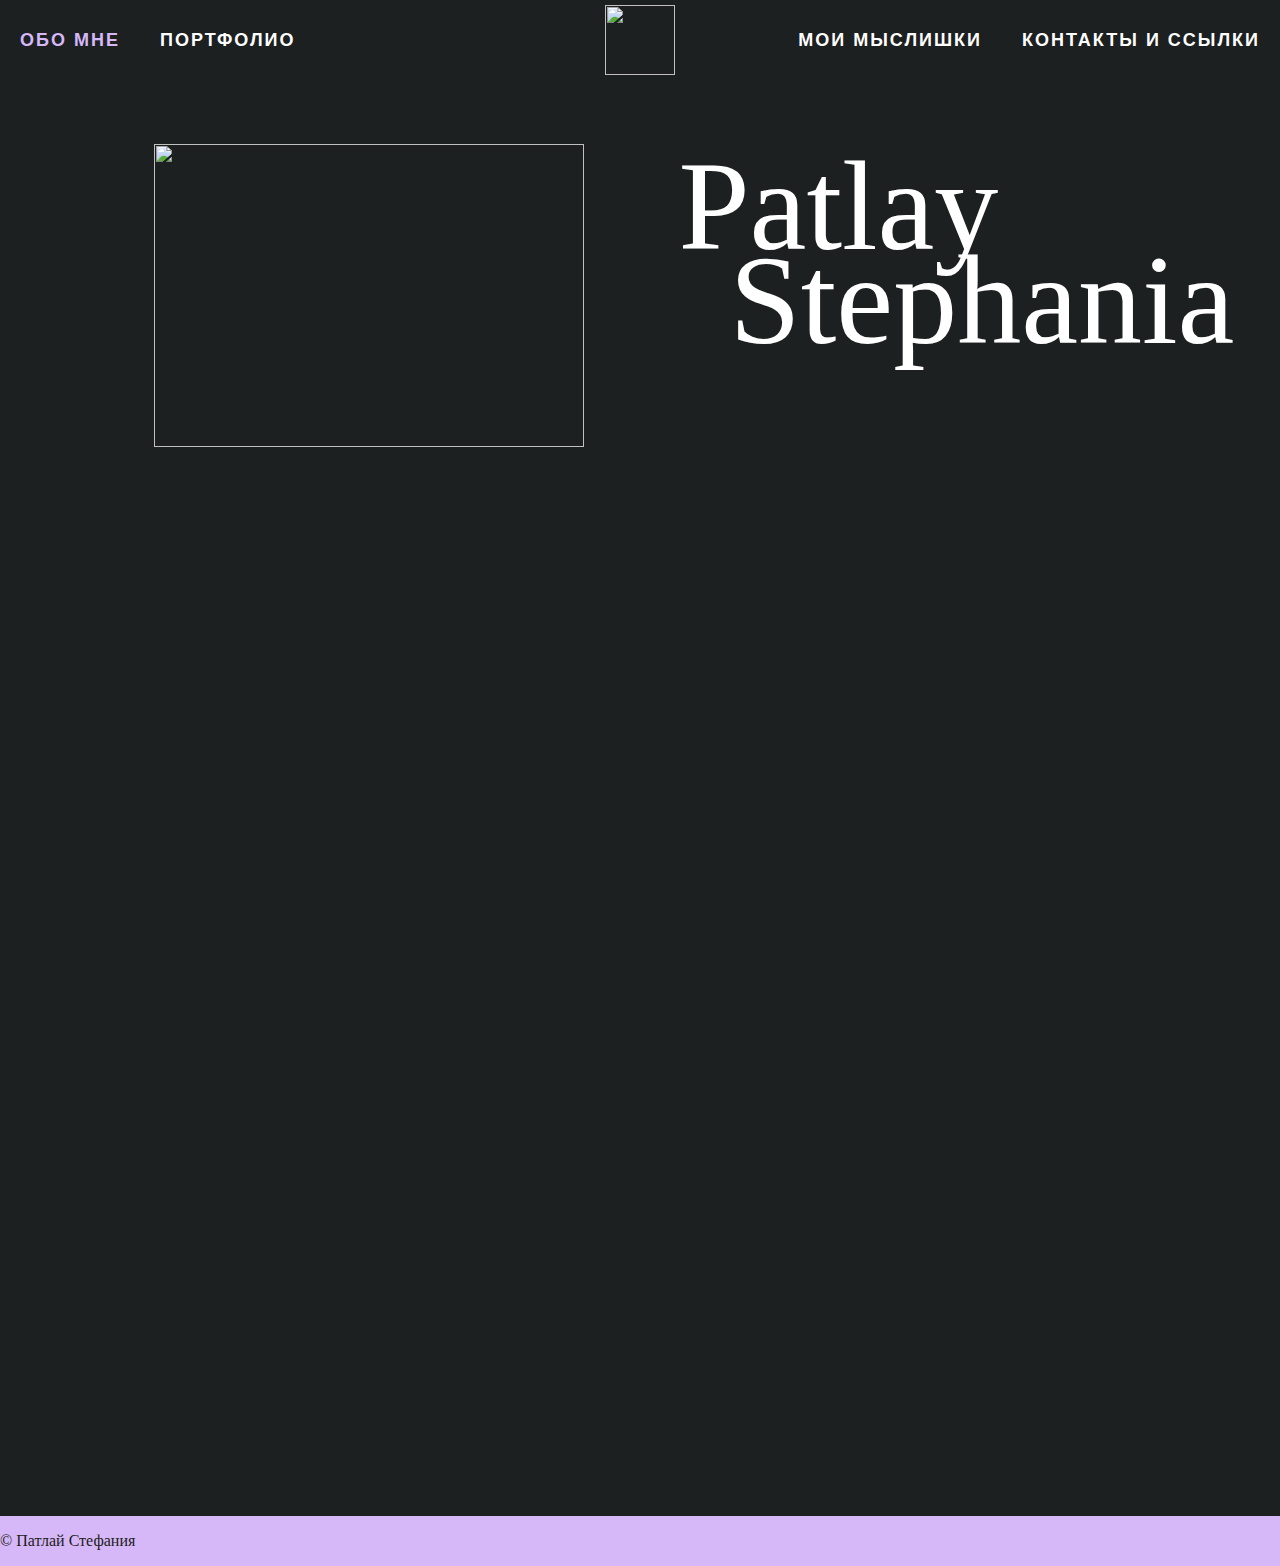
==== index.html @ b07f9e6d "Create index.html" ====
<html>
<style>
  html {
    margin: 0;
    padding: 0;
  }

  body {
    background: rgb(29, 32, 32);
    margin: 0;
    padding: 0;
  }

  .top-menu {
    position: relative;
    background: rgba(29, 32, 32);
  }

  .menu-main {
    list-style: none;
    margin: 0;
    padding: 0;
  }

  .menu-main:after {
    content: "";
    display: table;
    clear: both;
  }

  .left-item {
    float: left;
  }

  .right-item {
    float: right;
  }

  .navbar-logo {
    position: absolute;
    left: 50%;
    top: 50%;
    transform: translate(-50%, -50%);
  }

  .menu-main a {
    text-decoration: none;
    display: block;
    line-height: 80px;
    padding: 0 20px;
    font-size: 18px;
    letter-spacing: 2px;
    font-family: sans-serif;
    font-weight: bold;
    color: white;

  }

  .logo {
    width: 70px;
    height: 70px;
  }

  a {
    color: white;
    text-decoration: none;
  }

  a:hover {
    color: rgba(214, 184, 248);
    text-decoration: none;
  }

  .photo {

    padding-left: 12%;
    padding-top: 5%;
    width: 58%;
  }

  .Pat {
    font-family: serif;
    font-size: 800%;
    left: 53%;
    position: absolute;
    top: 9%;
    text-indent: 0px;
    color: white;
  }

  .Step {
    font-family: serif;
    font-size: 800%;
    left: 57%;
    position:
      absolute;
    top: 25%;

    color: white;
  }

  .logo {
    width: 70px;
    height: 70px;
  }

  .wrapper {
    display: flex;
    flex-direction: column;
    height: 100%;
  }

  .content {
    flex: 1 0 auto;
  }

  .footer {
    flex: 0 0 auto;
    background: rgba(214, 184, 248);
    color: rgba(29, 32, 32);
  }
</style>

<nav class="top-menu">
  <ul class="menu-main">
    <li class="left-item"><a href="about me.html">ОБО МНЕ</a></li>
    <li class="left-item"><a href="portfolio.html">ПОРТФОЛИО</a></li>
    <li class="right-item"><a href="contacts.html">КОНТАКТЫ И ССЫЛКИ</a></li>
    <li class="right-item"><a href="my thoughts.html">МОИ МЫСЛИШКИ</a></li>
  </ul>
  <a class="navbar-logo" href="index.html"><img class="logo" src="img\sign.png"></a>
</nav>

<div style="position: relative;">
  <img class="photo" src="img\photo1.jpg" />
  <div class="Pat">Patlay</div>
  <div class="Step">Stephania</div>
</div>
<div class="wrapper">

  <div class="content"></div>

  <div class="footer">
    <p>&copy; Патлай Стефания </p>
    </footer>
  </div>

</div>


</html>
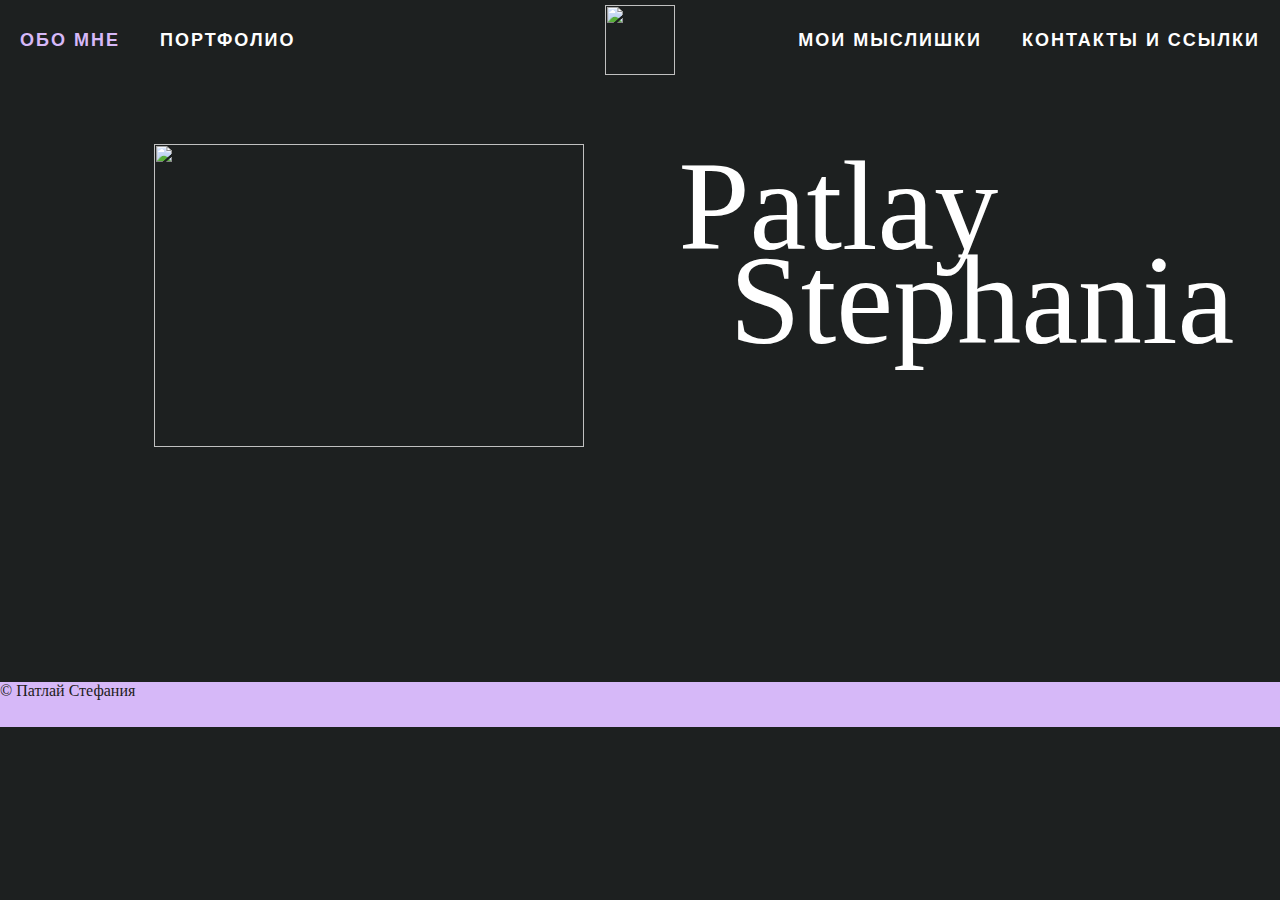
==== commit bb37780f: "Add files via upload" ====
--- a/index.html
+++ b/index.html
@@ -1,151 +1,143 @@
-<html>
-<style>
-  html {
-    margin: 0;
-    padding: 0;
-  }
-
-  body {
-    background: rgb(29, 32, 32);
-    margin: 0;
-    padding: 0;
-  }
-
-  .top-menu {
-    position: relative;
-    background: rgba(29, 32, 32);
-  }
-
-  .menu-main {
-    list-style: none;
-    margin: 0;
-    padding: 0;
-  }
-
-  .menu-main:after {
-    content: "";
-    display: table;
-    clear: both;
-  }
-
-  .left-item {
-    float: left;
-  }
-
-  .right-item {
-    float: right;
-  }
-
-  .navbar-logo {
-    position: absolute;
-    left: 50%;
-    top: 50%;
-    transform: translate(-50%, -50%);
-  }
-
-  .menu-main a {
-    text-decoration: none;
-    display: block;
-    line-height: 80px;
-    padding: 0 20px;
-    font-size: 18px;
-    letter-spacing: 2px;
-    font-family: sans-serif;
-    font-weight: bold;
-    color: white;
-
-  }
-
-  .logo {
-    width: 70px;
-    height: 70px;
-  }
-
-  a {
-    color: white;
-    text-decoration: none;
-  }
-
-  a:hover {
-    color: rgba(214, 184, 248);
-    text-decoration: none;
-  }
-
-  .photo {
-
-    padding-left: 12%;
-    padding-top: 5%;
-    width: 58%;
-  }
-
-  .Pat {
-    font-family: serif;
-    font-size: 800%;
-    left: 53%;
-    position: absolute;
-    top: 9%;
-    text-indent: 0px;
-    color: white;
-  }
-
-  .Step {
-    font-family: serif;
-    font-size: 800%;
-    left: 57%;
-    position:
-      absolute;
-    top: 25%;
-
-    color: white;
-  }
-
-  .logo {
-    width: 70px;
-    height: 70px;
-  }
-
-  .wrapper {
-    display: flex;
-    flex-direction: column;
-    height: 100%;
-  }
-
-  .content {
-    flex: 1 0 auto;
-  }
-
-  .footer {
-    flex: 0 0 auto;
-    background: rgba(214, 184, 248);
-    color: rgba(29, 32, 32);
-  }
-</style>
-
-<nav class="top-menu">
-  <ul class="menu-main">
-    <li class="left-item"><a href="about me.html">ОБО МНЕ</a></li>
-    <li class="left-item"><a href="portfolio.html">ПОРТФОЛИО</a></li>
-    <li class="right-item"><a href="contacts.html">КОНТАКТЫ И ССЫЛКИ</a></li>
-    <li class="right-item"><a href="my thoughts.html">МОИ МЫСЛИШКИ</a></li>
-  </ul>
-  <a class="navbar-logo" href="index.html"><img class="logo" src="img\sign.png"></a>
-</nav>
-
-<div style="position: relative;">
-  <img class="photo" src="img\photo1.jpg" />
-  <div class="Pat">Patlay</div>
-  <div class="Step">Stephania</div>
-</div>
-<div class="wrapper">
-
-  <div class="content"></div>
-
-  <div class="footer">
-    <p>&copy; Патлай Стефания </p>
-    </footer>
-  </div>
-
-</div>
-
-
-</html>
+<html>
+<style>
+  html {
+    margin: 0;
+    padding: 0;
+  }
+
+  body {
+    background: rgb(29, 32, 32);
+    margin: 0;
+    padding: 0;
+  }
+
+  .top-menu {
+    position: relative;
+    background: rgba(29, 32, 32);
+  }
+
+  .menu-main {
+    list-style: none;
+    margin: 0;
+    padding: 0;
+  }
+
+  .menu-main:after {
+    content: "";
+    display: table;
+    clear: both;
+  }
+
+  .left-item {
+    float: left;
+  }
+
+  .right-item {
+    float: right;
+  }
+
+  .navbar-logo {
+    position: absolute;
+    left: 50%;
+    top: 50%;
+    transform: translate(-50%, -50%);
+  }
+
+  .menu-main a {
+    text-decoration: none;
+    display: block;
+    line-height: 80px;
+    padding: 0 20px;
+    font-size: 18px;
+    letter-spacing: 2px;
+    font-family: sans-serif;
+    font-weight: bold;
+    color: white;
+
+  }
+
+  .logo {
+    width: 70px;
+    height: 70px;
+  }
+
+  a {
+    color: white;
+    text-decoration: none;
+  }
+
+  a:hover {
+    color: rgba(214, 184, 248);
+    text-decoration: none;
+  }
+
+  .photo {
+
+    padding-left: 12%;
+    padding-top: 5%;
+    width: 58%;
+  }
+
+  .Pat {
+    font-family: serif;
+    font-size: 800%;
+    left: 53%;
+    position: absolute;
+    top: 9%;
+    text-indent: 0px;
+    color: white;
+  }
+
+  .Step {
+    font-family: serif;
+    font-size: 800%;
+    left: 57%;
+    position:
+      absolute;
+    top: 25%;
+
+    color: white;
+  }
+
+  .logo {
+    width: 70px;
+    height: 70px;
+  }
+
+
+
+  footer {
+    width: 100%;
+    height: 5%;
+    flex: 0 0 auto;
+    background: rgba(214, 184, 248);
+    color: rgba(29, 32, 32);
+    position: relative;
+  }
+</style>
+
+<nav class="top-menu">
+  <ul class="menu-main">
+    <li class="left-item"><a href="about_me.html">ОБО МНЕ</a></li>
+    <li class="left-item"><a href="portfolio.html">ПОРТФОЛИО</a></li>
+    <li class="right-item"><a href="contacts.html">КОНТАКТЫ И ССЫЛКИ</a></li>
+    <li class="right-item"><a href="my_thoughts.html">МОИ МЫСЛИШКИ</a></li>
+    <a class="navbar-logo" href="index.html"><img class="logo" src="img\sign.png"></a>
+</nav>
+
+<div style="position: relative;">
+  <img class="photo" src="img\photo1.jpg" />
+  <div class="Pat">Patlay</div>
+  <div class="Step">Stephania</div>
+</div>
+
+
+<footer>
+  <p>&copy; Патлай Стефания</p>
+</footer>
+
+</html>
+
+
+
+</html>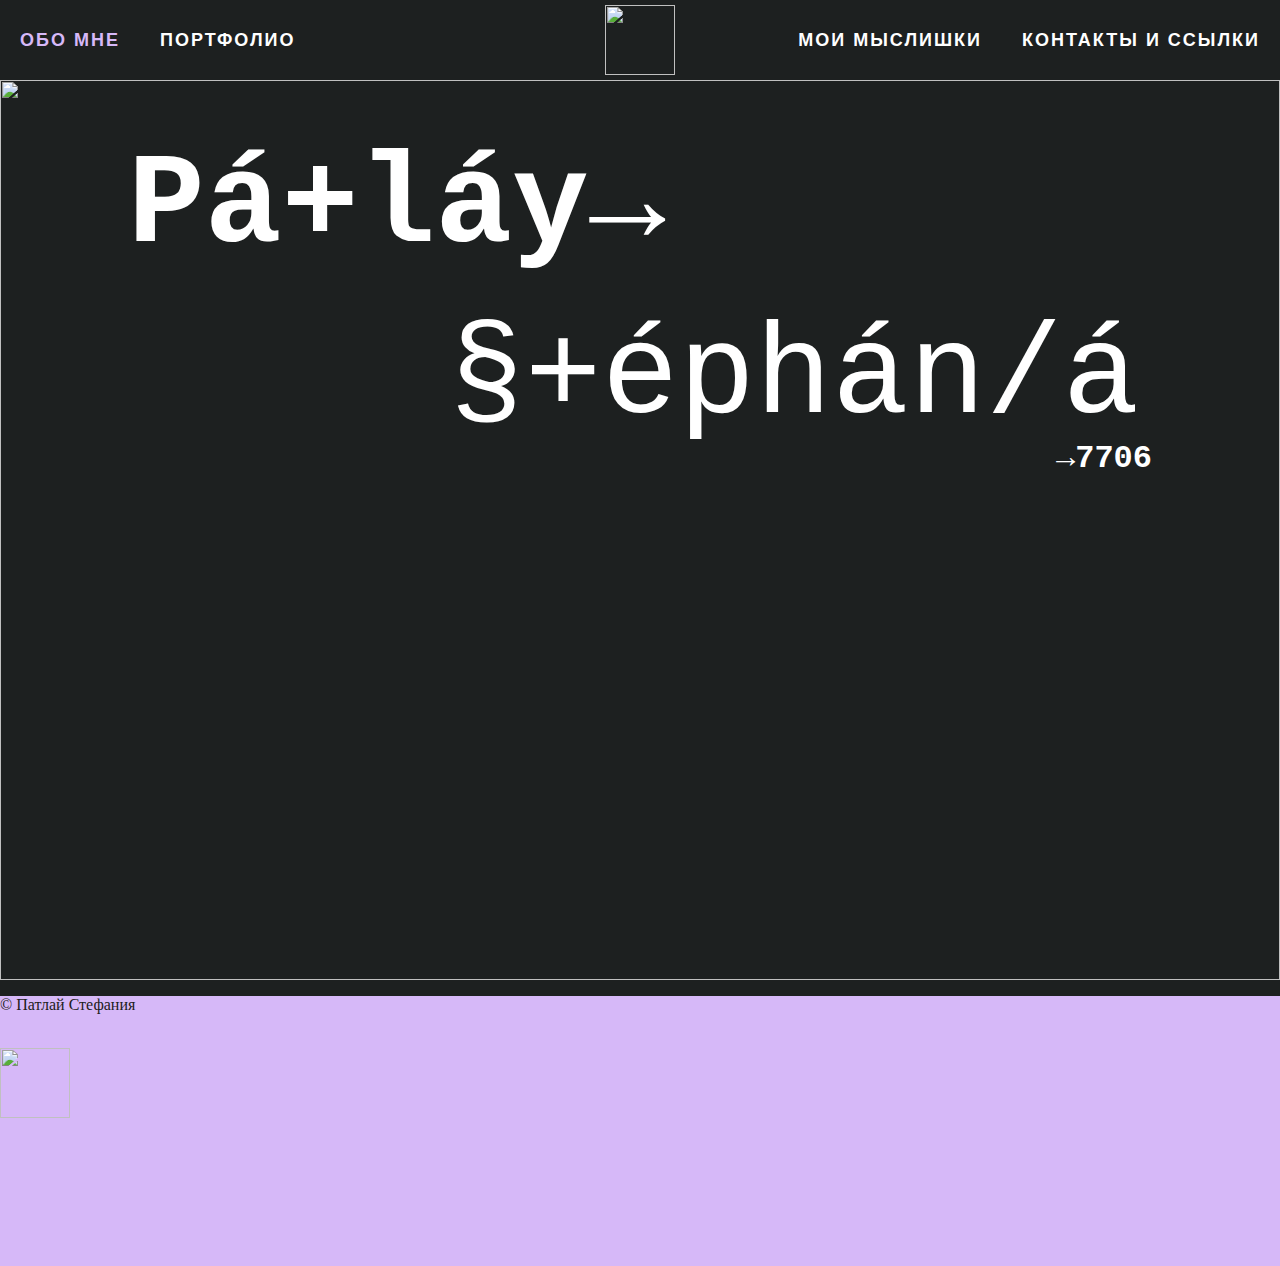
==== commit 179f2466: "Add files via upload" ====
--- a/index.html
+++ b/index.html
@@ -1,120 +1,21 @@
 <html>
 <style>
-  html {
-    margin: 0;
-    padding: 0;
-  }
+  body {
 
-  body {
-    background: rgb(29, 32, 32);
-    margin: 0;
-    padding: 0;
-  }
+background: url(img/photo1.jpg) no-repeat;
+background-size: 100%;
+margin: 0;
+padding: 0;
+}
+</style>
+  <head>
+    <title>Главная</title>
+    <link rel="stylesheet" href="css/index.css" type="text/css">
+  
+  </head>
+  
+  <body>
 
-  .top-menu {
-    position: relative;
-    background: rgba(29, 32, 32);
-  }
-
-  .menu-main {
-    list-style: none;
-    margin: 0;
-    padding: 0;
-  }
-
-  .menu-main:after {
-    content: "";
-    display: table;
-    clear: both;
-  }
-
-  .left-item {
-    float: left;
-  }
-
-  .right-item {
-    float: right;
-  }
-
-  .navbar-logo {
-    position: absolute;
-    left: 50%;
-    top: 50%;
-    transform: translate(-50%, -50%);
-  }
-
-  .menu-main a {
-    text-decoration: none;
-    display: block;
-    line-height: 80px;
-    padding: 0 20px;
-    font-size: 18px;
-    letter-spacing: 2px;
-    font-family: sans-serif;
-    font-weight: bold;
-    color: white;
-
-  }
-
-  .logo {
-    width: 70px;
-    height: 70px;
-  }
-
-  a {
-    color: white;
-    text-decoration: none;
-  }
-
-  a:hover {
-    color: rgba(214, 184, 248);
-    text-decoration: none;
-  }
-
-  .photo {
-
-    padding-left: 12%;
-    padding-top: 5%;
-    width: 58%;
-  }
-
-  .Pat {
-    font-family: serif;
-    font-size: 800%;
-    left: 53%;
-    position: absolute;
-    top: 9%;
-    text-indent: 0px;
-    color: white;
-  }
-
-  .Step {
-    font-family: serif;
-    font-size: 800%;
-    left: 57%;
-    position:
-      absolute;
-    top: 25%;
-
-    color: white;
-  }
-
-  .logo {
-    width: 70px;
-    height: 70px;
-  }
-
-
-
-  footer {
-    width: 100%;
-    height: 5%;
-    flex: 0 0 auto;
-    background: rgba(214, 184, 248);
-    color: rgba(29, 32, 32);
-    position: relative;
-  }
-</style>
 
 <nav class="top-menu">
   <ul class="menu-main">
@@ -126,18 +27,19 @@
 </nav>
 
 <div style="position: relative;">
-  <img class="photo" src="img\photo1.jpg" />
-  <div class="Pat">Patlay</div>
-  <div class="Step">Stephania</div>
+  <img class="photo" src="img\photo15.png" />
+  <div class="Pat">Pá+láy→</div>
+  <div class="Step">§+éphán/á</div>
+  <div class="text7706"> →7706</div>
+
 </div>
 
-
 <footer>
-  <p>&copy; Патлай Стефания</p>
+  <p>&copy; Патлай Стефания</p></br>
+  <a class="f1" href="index.html"><img class="logo" src="img\sign.png"></a>
 </footer>
 
-</html>
-
+</body>
 
 
 </html>--- a/css/index.css
+++ b/css/index.css
@@ -0,0 +1,117 @@
+html {
+    margin: 0;
+    padding: 0;
+    background: rgb(29, 32, 32);
+  }
+
+
+  .top-menu {
+    position: relative;
+    background: none;
+  }
+
+  .menu-main {
+    list-style: none;
+    margin: 0;
+    padding: 0;
+  }
+
+  .menu-main:after {
+    content: "";
+    display: table;
+    clear: both;
+  }
+
+  .left-item {
+    float: left;
+  }
+
+  .right-item {
+    float: right;
+  }
+
+  .navbar-logo {
+    position: absolute;
+    left: 50%;
+    top: 50%;
+    transform: translate(-50%, -50%);
+  }
+
+  .menu-main a {
+    text-decoration: none;
+    display: block;
+    line-height: 80px;
+    padding: 0 20px;
+    font-size: 18px;
+    letter-spacing: 2px;
+    font-family: sans-serif;
+    font-weight: bold;
+    color: white;
+
+  }
+
+  .logo {
+    width: 70px;
+    height: 70px;
+  }
+
+  a {
+    color: white;
+    text-decoration: none;
+  }
+
+  a:hover {
+    color: rgba(214, 184, 248);
+    text-decoration: none;
+  }
+  .f1 {
+    width: 100px;}
+  .photo {
+    width: 100%;
+  }
+
+  .Pat {
+    font-family: 'Major Mono Display', monospace;
+    font-weight: bold;
+    font-size: 800%;
+    left: 10%;
+    position: absolute;
+    top: 6%;
+    text-indent: 0px;
+    color: white;
+  }
+
+  .Step {
+    font-family: 'Major Mono Display', monospace;
+    font-weight: medium;
+    font-size: 800%;
+    left:35%;
+    position:
+      absolute;
+    top: 25%;
+    color: white;
+  }
+  .text7706 {
+    font-family: 'Major Mono Display', monospace;
+    font-weight: bold;
+    font-size: 200%;
+    right: 10%;
+    position: absolute;
+    top: 40%;
+    text-indent: 0px;
+    color: white;
+  }
+
+  .logo {
+    width: 70px;
+    height: 70px;
+  }
+
+  footer {
+    width: 100%;
+    height: 30%;
+    flex: 0 0 auto;
+    background: rgba(214, 184, 248);
+    color: rgba(29, 32, 32);
+    position: relative;
+  }
